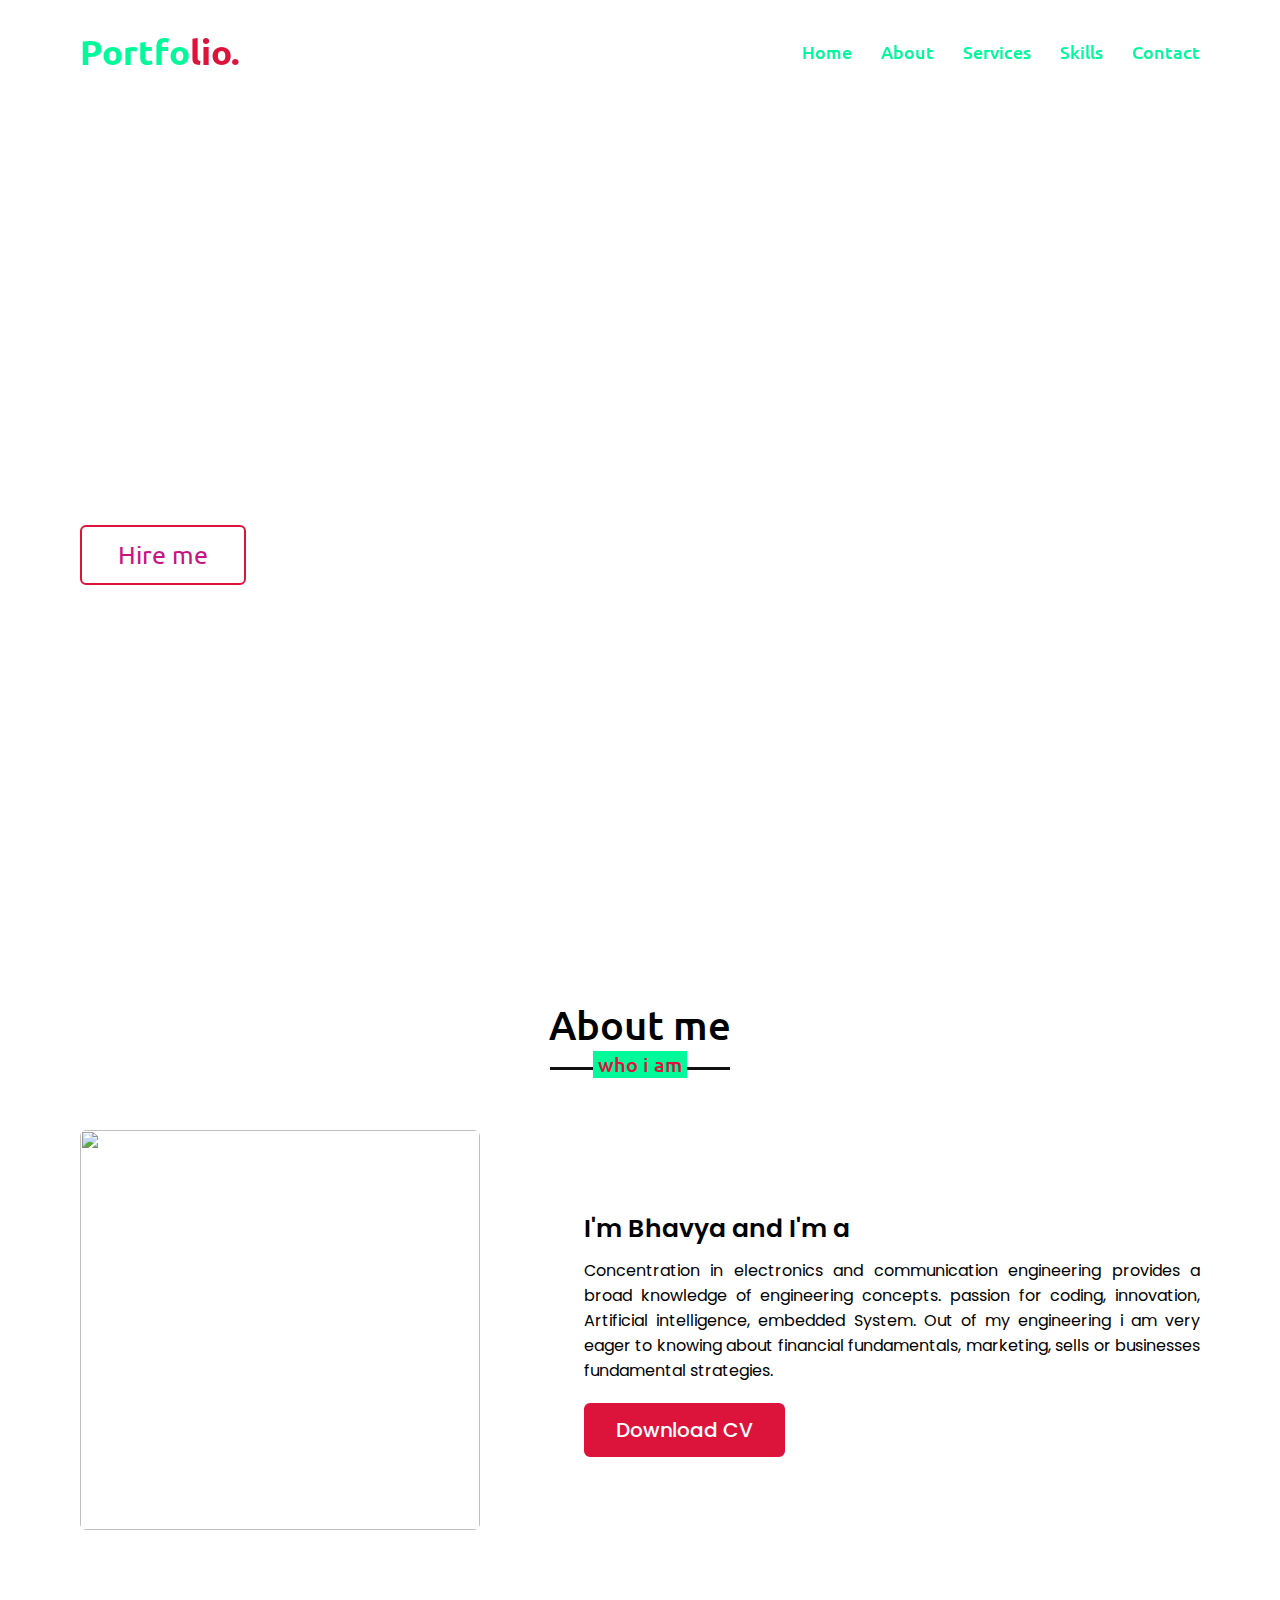
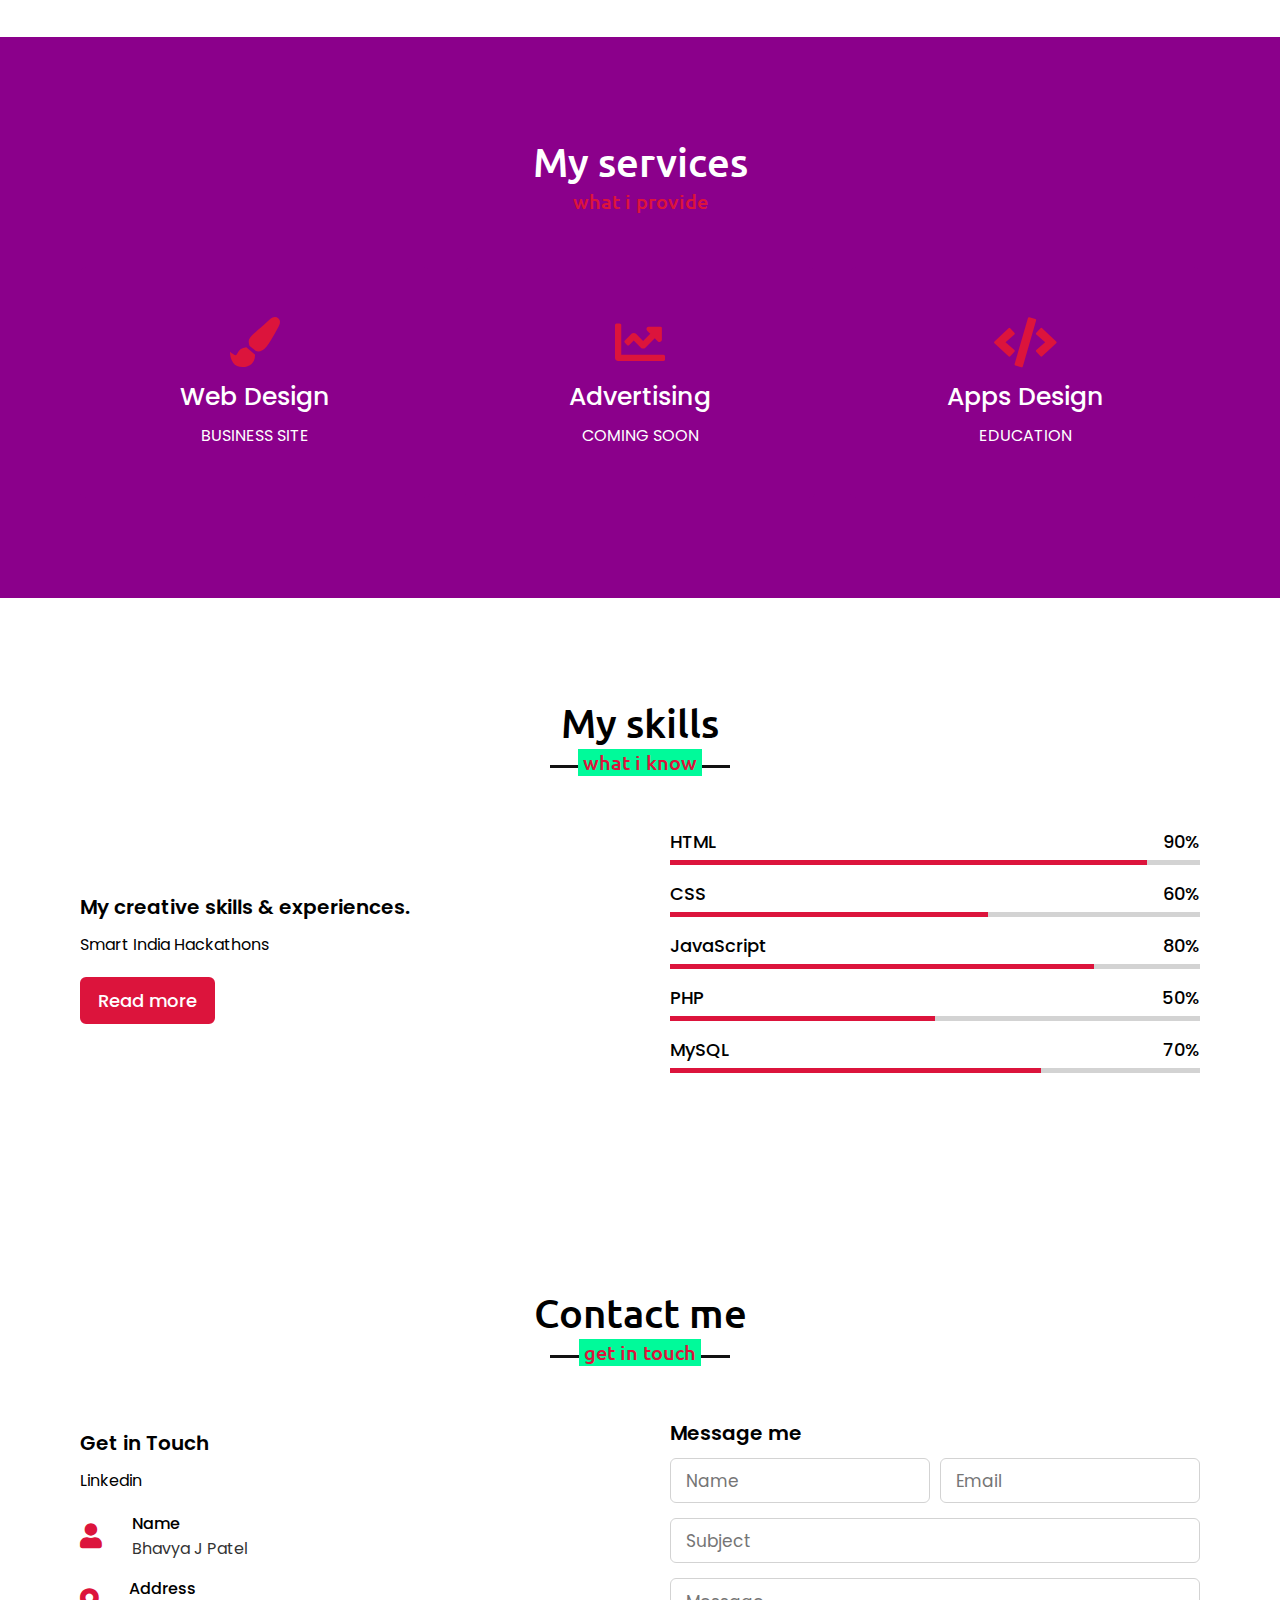
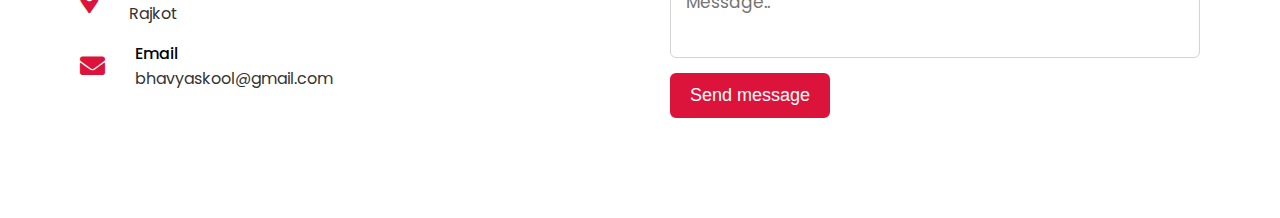
==== index.html @ 4de7a8e0 "Rename final.html to index.html" ====
<!DOCTYPE html>
<!-- Created By CodingNepal -->
<html lang="en">
<head>
    <meta charset="UTF-8">
    <meta name="viewport" content="width=device-width, initial-scale=1.0">
    <title>Personal Portfolio Website</title>
    <link rel="stylesheet" href="style.css">
    <link rel="stylesheet" href="https://cdnjs.cloudflare.com/ajax/libs/font-awesome/5.15.3/css/all.min.css"/>
    <script src="https://code.jquery.com/jquery-3.5.1.min.js"></script>
    <script src="https://cdnjs.cloudflare.com/ajax/libs/typed.js/2.0.11/typed.min.js"></script>
    <script src="https://cdnjs.cloudflare.com/ajax/libs/waypoints/4.0.1/jquery.waypoints.min.js"></script>
    <script src="https://cdnjs.cloudflare.com/ajax/libs/OwlCarousel2/2.3.4/owl.carousel.min.js"></script>
    <link rel="stylesheet" href="https://cdnjs.cloudflare.com/ajax/libs/OwlCarousel2/2.3.4/assets/owl.carousel.min.css"/>

</head>
<body>
    <div class="scroll-up-btn">
        <i class="fas fa-angle-up"></i>
    </div>
    <nav class="navbar">
        <div class="max-width">
            <div class="logo"><a href="#">Portfo<span>lio.</span></a></div>
            <ul class="menu">
                <li><a href="#home" class="menu-btn">Home</a></li>
                <li><a href="#about" class="menu-btn">About</a></li>
                <li><a href="#services" class="menu-btn">Services</a></li>
                <li><a href="#skills" class="menu-btn">Skills</a></li>
                <li><a href="#teams" class="menu-btn">Contact</a></li>
            </ul>
            <div class="menu-btn">
                <i class="fas fa-bars"></i>
            </div>
        </div>
    </nav>

    <!-- home section start -->
    <section class="home" id="home">
        <div class="max-width">
            <div class="home-content">
                <div class="text-1">Hello, my name is</div>
                <div class="text-2">Bhavya J Patel</div>
                <div class="text-3">And I'm a <span class="typing"></span></div>
                <a href="#">Hire me</a>
            </div>
        </div>
    </section>

    <!-- about section start -->
    <section class="about" id="about">
        <div class="max-width">
            <h2 class="title">About me</h2>
            <div class="about-content">
                <div class="column left">
                    <img src="images/profile-1.jpeg" alt="">
                </div>
                <div class="column right">
                    <div class="text">I'm Bhavya and I'm a <span class="typing-2"></span></div>
                    <p>Concentration in electronics and communication engineering provides a broad knowledge of engineering concepts.
passion for coding, innovation, Artificial intelligence, embedded System.

Out of my engineering i am very eager to knowing about financial fundamentals, marketing, sells or businesses fundamental strategies.</p>
                    <a href="#">Download CV</a>
                </div>
            </div>
        </div>
    </section>

    <!-- services section start -->
    <section class="services" id="services">
        <div class="max-width">
            <h2 class="title">My services</h2>
            <div class="serv-content">
                <div class="card">
                    <div class="box">
                        <i class="fas fa-paint-brush"></i>
                        <div class="text">Web Design</div>
                        <p>BUSINESS SITE</p>
                    </div>
                </div>
                <div class="card">
                    <div class="box">
                        <i class="fas fa-chart-line"></i>
                        <div class="text">Advertising</div>
                        <p>COMING SOON</p>
                    </div>
                </div>
                <div class="card">
                    <div class="box">
                        <i class="fas fa-code"></i>
                        <div class="text">Apps Design</div>
                        <p>EDUCATION</p>
                    </div>
                </div>
               </div>
            </div>
        </div>
    </section>

    <!-- skills section start -->
    <section class="skills" id="skills">
        <div class="max-width">
            <h2 class="title">My skills</h2>
            <div class="skills-content">
                <div class="column left">
                    <div class="text">My creative skills & experiences.</div>
                    <p>Smart India Hackathons</p>
                    <a href="#">Read more</a>
                </div>
                <div class="column right">
                    <div class="bars">
                        <div class="info">
                            <span>HTML</span>
                            <span>90%</span>
                        </div>
                        <div class="line html"></div>
                    </div>
                    <div class="bars">
                        <div class="info">
                            <span>CSS</span>
                            <span>60%</span>
                        </div>
                        <div class="line css"></div>
                    </div>
                    <div class="bars">
                        <div class="info">
                            <span>JavaScript</span>
                            <span>80%</span>
                        </div>
                        <div class="line js"></div>
                    </div>
                    <div class="bars">
                        <div class="info">
                            <span>PHP</span>
                            <span>50%</span>
                        </div>
                        <div class="line php"></div>
                    </div>
                    <div class="bars">
                        <div class="info">
                            <span>MySQL</span>
                            <span>70%</span>
                        </div>
                        <div class="line mysql"></div>
                    </div>
                </div>
            </div>
        </div>
    </section>
    <!-- contact section start -->
    <section class="contact" id="contact">
        <div class="max-width">
            <h2 class="title">Contact me</h2>
            <div class="contact-content">
                <div class="column left">
                    <div class="text">Get in Touch</div>
                    <p>Linkedin</p>
                    <div class="icons">
                        <div class="row">
                            <i class="fas fa-user"></i>
                            <div class="info">
                                <div class="head">Name</div>
                                <div class="sub-title">Bhavya J Patel</div>
                            </div>
                        </div>
                        <div class="row">
                            <i class="fas fa-map-marker-alt"></i>
                            <div class="info">
                                <div class="head">Address</div>
                                <div class="sub-title">Rajkot</div>
                            </div>
                        </div>
                        <div class="row">
                            <i class="fas fa-envelope"></i>
                            <div class="info">
                                <div class="head">Email</div>
                                <div class="sub-title">bhavyaskool@gmail.com</div>
                            </div>
                        </div>
                    </div>
                </div>
                <div class="column right">
                    <div class="text">Message me</div>
                    <form action="#">
                        <div class="fields">
                            <div class="field name">
                                <input type="text" placeholder="Name" required>
                            </div>
                            <div class="field email">
                                <input type="email" placeholder="Email" required>
                            </div>
                        </div>
                        <div class="field">
                            <input type="text" placeholder="Subject" required>
                        </div>
                        <div class="field textarea">
                            <textarea cols="30" rows="10" placeholder="Message.." required></textarea>
                        </div>
                        <div class="button-area">
                            <button type="submit">Send message</button>
                        </div>
                    </form>
                </div>
            </div>
        </div>
    </section>

    <!-- footer section start -->
   <!--- <footer>
        <span>Created By <a href="https://www.codingnepalweb.com">CodingNepal</a> | <span class="far fa-copyright"></span> 2020 All rights reserved.</span>
    </footer>

    <script src="script.js"></script>
</body>
</html> -->
---- style.css ----
/*  import google fonts */
@import url('https://fonts.googleapis.com/css2?family=Poppins:wght@400;500;600;700&family=Ubuntu:wght@400;500;700&display=swap');

*{
    margin: 0;
    padding: 0;
    box-sizing: border-box;
    text-decoration: none;
}
html{
    scroll-behavior: smooth;
}

/* custom scroll bar */
::-webkit-scrollbar {
    width: 16px;
}
::-webkit-scrollbar-track {
    background: #00FFFF;
}
::-webkit-scrollbar-thumb {
    background: #FFA07A;
}

::-webkit-scrollbar-thumb:hover {
    background: #888;
}

/* all similar content styling codes */
section{
    padding: 100px 0;
}
.max-width{
    max-width: 1300px;
    padding: 0 80px;
    margin: auto;
}
.about, .services, .skills,.contact{
    font-family: 'Poppins', sans-serif;
}
.about .about-content,
.services .serv-content,
.skills .skills-content,
.contact .contact-content{
    display: flex;
    flex-wrap: wrap;
    align-items: center;
    justify-content: space-between;
}
section .title{
    position: relative;
    text-align: center;
    font-size: 40px;
    font-weight: 500;
    margin-bottom: 60px;
    padding-bottom: 20px;
    font-family: 'Ubuntu', sans-serif;
}
section .title::before{
    content: "";
    position: absolute;
    bottom: 0px;
    left: 50%;
    width: 180px;
    height: 3px;
    background: #111;
    transform: translateX(-50%);
}
section .title::after{
    position: absolute;
    bottom: -8px;
    left: 50%;
    font-size: 20px;
    color: crimson;
    padding: 0 5px;
    background: #00FA9A;
    transform: translateX(-50%);
}

/* navbar styling */
.navbar{
    position: fixed;
    width: 100%;
    z-index: 999;
    padding: 30px 0;
    font-family: 'Ubuntu', sans-serif;
    transition: all 0.3s ease;
}
.navbar.sticky{
    padding: 15px 0;
    background: crimson;
}
.navbar .max-width{
    display: flex;
    align-items: center;
    justify-content: space-between;
}
.navbar .logo a{
    color: #00FA9A;
    font-size: 35px;
    font-weight: 600;
}
.navbar .logo a span{
    color: crimson;
    transition: all 0.3s ease;
}
.navbar.sticky .logo a span{
    color: #00FA9A;
}
.navbar .menu li{
    list-style: none;
    display: inline-block;
}
.navbar .menu li a{
    display: block;
    color: #00FA9A;
    font-size: 18px;
    font-weight: 500;
    margin-left: 25px;
    transition: color 0.3s ease;
}
.navbar .menu li a:hover{
    color: crimson;
}
.navbar.sticky .menu li a:hover{
    color: #00FA9A;
}

/* menu btn styling */
.menu-btn{
    color: #C71585;
    font-size: 23px;
    cursor: pointer;
    display: none;
}
.scroll-up-btn{
    position: fixed;
    height: 45px;
    width: 42px;
    background: crimson;
    right: 30px;
    bottom: 10px;
    text-align: center;
    line-height: 45px;
    color: #C71585;
    z-index: 9999;
    font-size: 30px;
    border-radius: 6px;
    border-bottom-width: 2px;
    cursor: pointer;
    opacity: 0;
    pointer-events: none;
    transition: all 0.3s ease;
}
.scroll-up-btn.show{
    bottom: 30px;
    opacity: 1;
    pointer-events: auto;
}
.scroll-up-btn:hover{
    filter: brightness(75%);
}


/* home section styling */
.home{
    display: flex;
    background: url("images/banner.jpg") no-repeat center;
    height: 100vh;
    color: #fff;
    min-height: 500px;
    background-size: cover;
    background-attachment: fixed;
    font-family: 'Ubuntu', sans-serif;
}
.home .max-width{
  width: 100%;
  display: flex;
}
.home .max-width .row{
  margin-right: 0;
}
.home .home-content .text-1{
    font-size: 27px;
}
.home .home-content .text-2{
    font-size: 75px;
    font-weight: 600;
    margin-left: -3px;
}
.home .home-content .text-3{
    font-size: 40px;
    margin: 5px 0;
}
.home .home-content .text-3 span{
    color: crimson;
    font-weight: 500;
}
.home .home-content a{
    display: inline-block;
    backgroufnd: crimson;
    color: #C71585;
    font-size: 25px;
    padding: 12px 36px;
    margin-top: 20px;
    font-weight: 400;
    border-radius: 6px;
    border: 2px solid crimson;
    transition: all 0.3s ease;
}
.home .home-content a:hover{
    color: crimson;
    background: none;
}

/* about section styling */
.about .title::after{
    content: "who i am";
}
.about .about-content .left{
    width: 45%;
}
.about .about-content .left img{
    height: 400px;
    width: 400px;
    object-fit: cover;
    border-radius: 6px;
}
.about .about-content .right{
    width: 55%;
}
.about .about-content .right .text{
    font-size: 25px;
    font-weight: 600;
    margin-bottom: 10px;
}
.about .about-content .right .text span{
    color: crimson;
}
.about .about-content .right p{
    text-align: justify;
}
.about .about-content .right a{
    display: inline-block;
    background: crimson;
    color: #fff;
    font-size: 20px;
    font-weight: 500;
    padding: 10px 30px;
    margin-top: 20px;
    border-radius: 6px;
    border: 2px solid crimson;
    transition: all 0.3s ease;
}
.about .about-content .right a:hover{
    color: crimson;
    background: none;
}

/* services section styling */
.services, .teams{
    color:#fff;
    background: #8B008B;
}
.services .title::before,
.teams .title::before{
    background: #8B008B;
}
.services .title::after,
.teams .title::after{
    background: #8B008B;
    content: "what i provide";
}
.services .serv-content .card{
    width: calc(33% - 20px);
    background: #8B008B;
    text-align: center;
    border-radius: 6px;
    padding: 50px 25px;
    cursor: pointer;
    transition: all 0.3s ease;
}
.services .serv-content .card:hover{
    background: crimson;
}
.services .serv-content .card .box{
    transition: all 0.3s ease;
}
.services .serv-content .card:hover .box{
    transform: scale(1.05);
}
.services .serv-content .card i{
    font-size: 50px;
    color: crimson;
    transition: color 0.3s ease;
}
.services .serv-content .card:hover i{
    color: #fff;
}
.services .serv-content .card .text{
    font-size: 25px;
    font-weight: 500;
    margin: 10px 0 7px 0;
}

/* skills section styling */

.skills .title::after{
    content: "what i know";
}
.skills .skills-content .column{
    width: calc(50% - 30px);
}
.skills .skills-content .left .text{
    font-size: 20px;
    font-weight: 600;
    margin-bottom: 10px;
}
.skills .skills-content .left p{
    text-align: justify;
}
.skills .skills-content .left a{
    display: inline-block;
    background: crimson;
    color: #fff;
    font-size: 18px;
    font-weight: 500;
    padding: 8px 16px;
    margin-top: 20px;
    border-radius: 6px;
    border: 2px solid crimson;
    transition: all 0.3s ease;
}
.skills .skills-content .left a:hover{
    color: crimson;
    background: none;
}
.skills .skills-content .right .bars{
    margin-bottom: 15px;
}
.skills .skills-content .right .info{
    display: flex;
    margin-bottom: 5px;
    align-items: center;
    justify-content: space-between;
}
.skills .skills-content .right span{
    font-weight: 500;
    font-size: 18px;
}
.skills .skills-content .right .line{
    height: 5px;
    width: 100%;
    background: lightgrey;
    position: relative;
}
.skills .skills-content .right .line::before{
    content: "";
    position: absolute;
    height: 100%;
    left: 0;
    top: 0;
    background: crimson;
}
.skills-content .right .html::before{
    width: 90%;
}
.skills-content .right .css::before{
    width: 60%;
}
.skills-content .right .js::before{
    width: 80%;
}
.skills-content .right .php::before{
    width: 50%;
}
.skills-content .right .mysql::before{
    width: 70%;
}
.owl-dots{
    text-align: center;
    margin-top: 20px;
}
.owl-dot{
    height: 13px;
    width: 13px;
    margin: 0 5px;
    outline: none!important;
    border-radius: 50%;
    border: 2px solid crimson!important;
    transition: all 0.3s ease;
}
.owl-dot.active{
    width: 35px;
    border-radius: 14px;
}
.owl-dot.active,
.owl-dot:hover{
    background: crimson!important;
}

/* contact section styling */
.contact .title::after{
    content: "get in touch";
}
.contact .contact-content .column{
    width: calc(50% - 30px);
}
.contact .contact-content .text{
    font-size: 20px;
    font-weight: 600;
    margin-bottom: 10px;
}
.contact .contact-content .left p{
    text-align: justify;
}
.contact .contact-content .left .icons{
    margin: 10px 0;
}
.contact .contact-content .row{
    display: flex;
    height: 65px;
    align-items: center;
}
.contact .contact-content .row .info{
    margin-left: 30px;
}
.contact .contact-content .row i{
    font-size: 25px;
    color: crimson;
}
.contact .contact-content .info .head{
    font-weight: 500;
}
.contact .contact-content .info .sub-title{
    color: #333;
}
.contact .right form .fields{
    display: flex;
}
.contact .right form .field,
.contact .right form .fields .field{
    height: 45px;
    width: 100%;
    margin-bottom: 15px;
}
.contact .right form .textarea{
    height: 80px;
    width: 100%;
}
.contact .right form .name{
    margin-right: 10px;
}
.contact .right form .field input,
.contact .right form .textarea textarea{
    height: 100%;
    width: 100%;
    border: 1px solid lightgrey;
    border-radius: 6px;
    outline: none;
    padding: 0 15px;
    font-size: 17px;
    font-family: 'Poppins', sans-serif;
    transition: all 0.3s ease;
}
.contact .right form .field input:focus,
.contact .right form .textarea textarea:focus{
    border-color: #b3b3b3;
}
.contact .right form .textarea textarea{
  padding-top: 10px;
  resize: none;
}
.contact .right form .button-area{
  display: flex;
  align-items: center;
}
.right form .button-area button{
  color: #fff;
  display: block;
  width: 160px!important;
  height: 45px;
  outline: none;
  font-size: 18px;
  font-weight: 500;
  border-radius: 6px;
  cursor: pointer;
  flex-wrap: nowrap;
  background: crimson;
  border: 2px solid crimson;
  transition: all 0.3s ease;
}
.right form .button-area button:hover{
  color: crimson;
  background: none;
}
/* responsive media query start */
@media (max-width: 1104px) {
    .about .about-content .left img{
        height: 350px;
        width: 350px;
    }
}

@media (max-width: 991px) {
    .max-width{
        padding: 0 50px;
    }
}
@media (max-width: 947px){
    .menu-btn{
        display: block;
        z-index: 999;
    }
    .menu-btn i.active:before{
        content: "\f00d";
    }
    .navbar .menu{
        position: fixed;
        height: 100vh;
        width: 100%;
        left: -100%;
        top: 0;
        background: #111;
        text-align: center;
        padding-top: 80px;
        transition: all 0.3s ease;
    }
    .navbar .menu.active{
        left: 0;
    }
    .navbar .menu li{
        display: block;
    }
    .navbar .menu li a{
        display: inline-block;
        margin: 20px 0;
        font-size: 25px;
    }
    .home .home-content .text-2{
        font-size: 70px;
    }
    .home .home-content .text-3{
        font-size: 35px;
    }
    .home .home-content a{
        font-size: 23px;
        padding: 10px 30px;
    }
    .max-width{
        max-width: 930px;
    }
    .about .about-content .column{
        width: 100%;
    }
    .about .about-content .left{
        display: flex;
        justify-content: center;
        margin: 0 auto 60px;
    }
    .about .about-content .right{
        flex: 100%;
    }
    .services .serv-content .card{
        width: calc(50% - 10px);
        margin-bottom: 20px;
    }
    .skills .skills-content .column,
    .contact .contact-content .column{
        width: 100%;
        margin-bottom: 35px;
    }
}

@media (max-width: 690px) {
    .max-width{
        padding: 0 23px;
    }
    .home .home-content .text-2{
        font-size: 60px;
    }
    .home .home-content .text-3{
        font-size: 32px;
    }
    .home .home-content a{
        font-size: 20px;
    }
    .services .serv-content .card{
        width: 100%;
    }
}

@media (max-width: 500px) {
    .home .home-content .text-2{
        font-size: 50px;
    }
    .home .home-content .text-3{
        font-size: 27px;
    }
    .about .about-content .right .text,
    .skills .skills-content .left .text{
        font-size: 19px;
    }
    .contact .right form .fields{
        flex-direction: column;
    }
    .contact .right form .name,
    .contact .right form .email{
        margin: 0;
    }
    .right form .error-box{
       width: 150px;
    }
    .scroll-up-btn{
        right: 15px;
        bottom: 15px;
        height: 38px;
        width: 35px;
        font-size: 23px;
        line-height: 38px;
    }
}
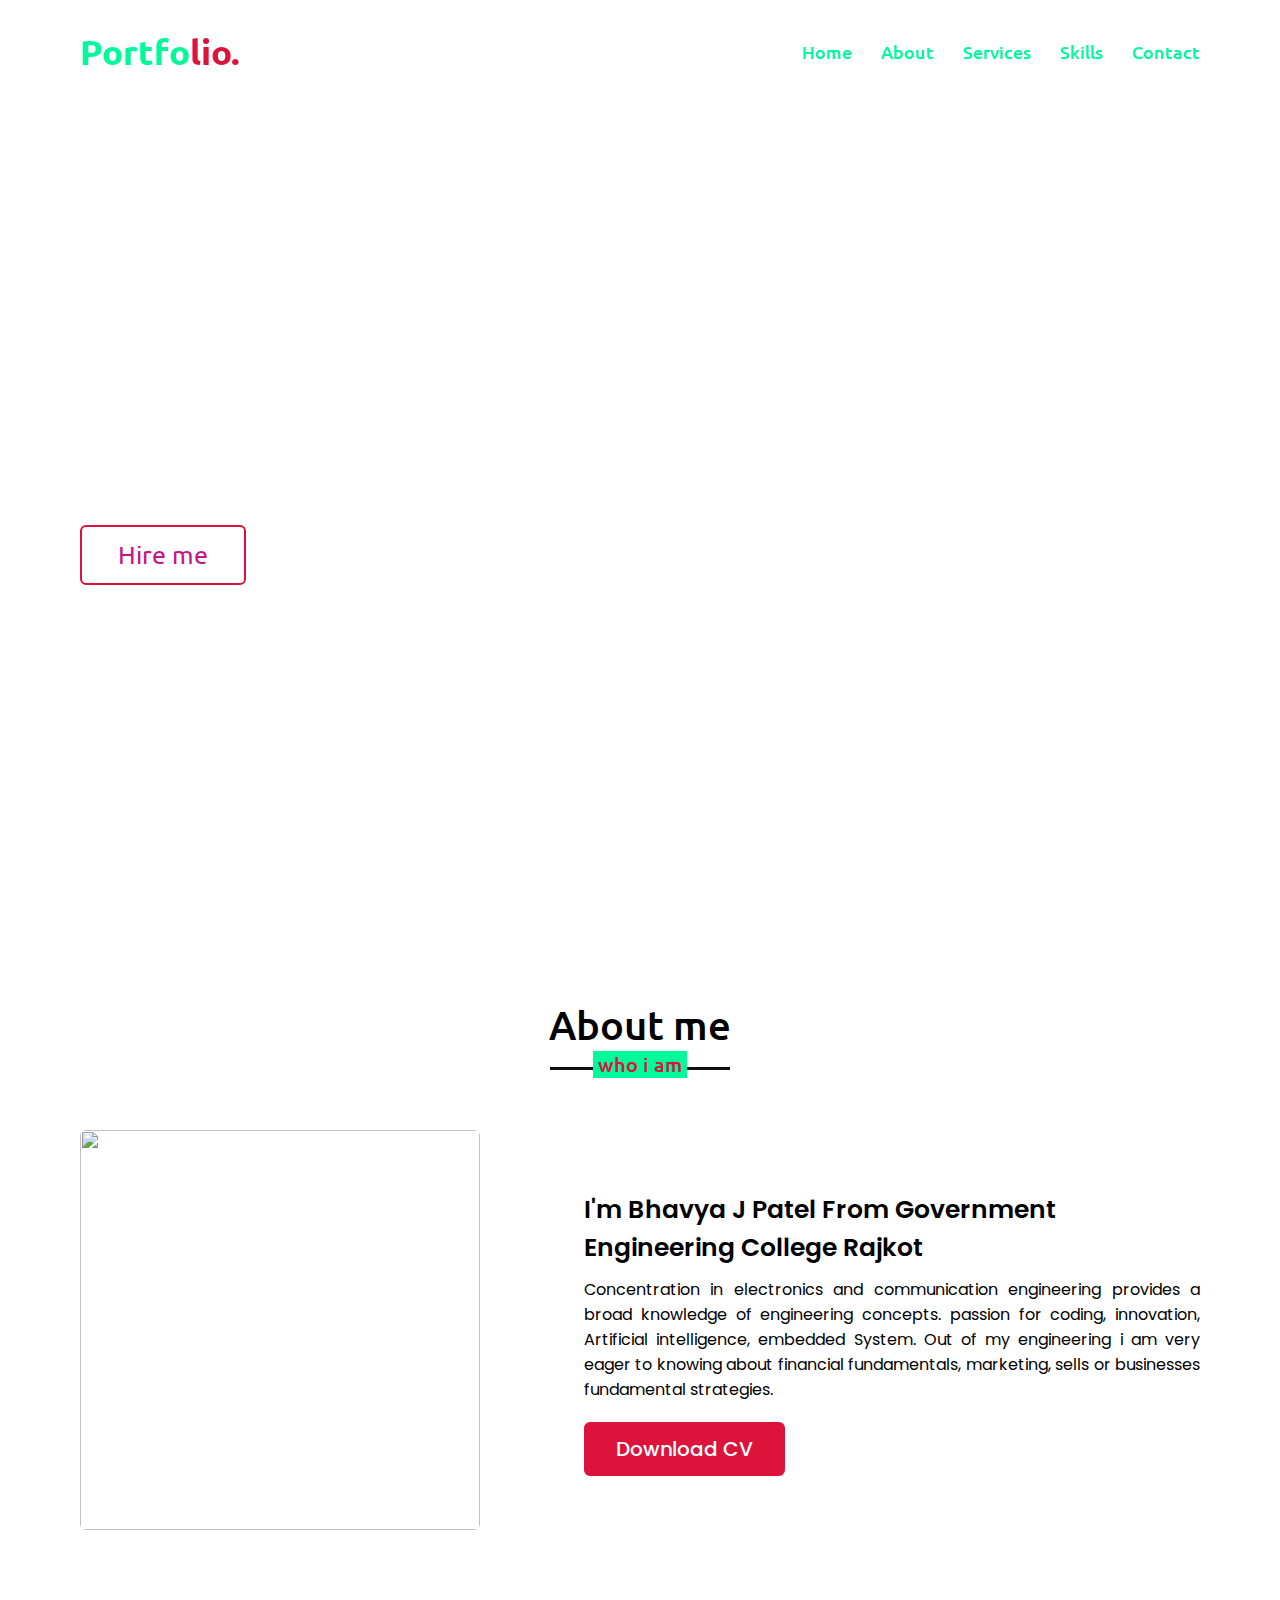
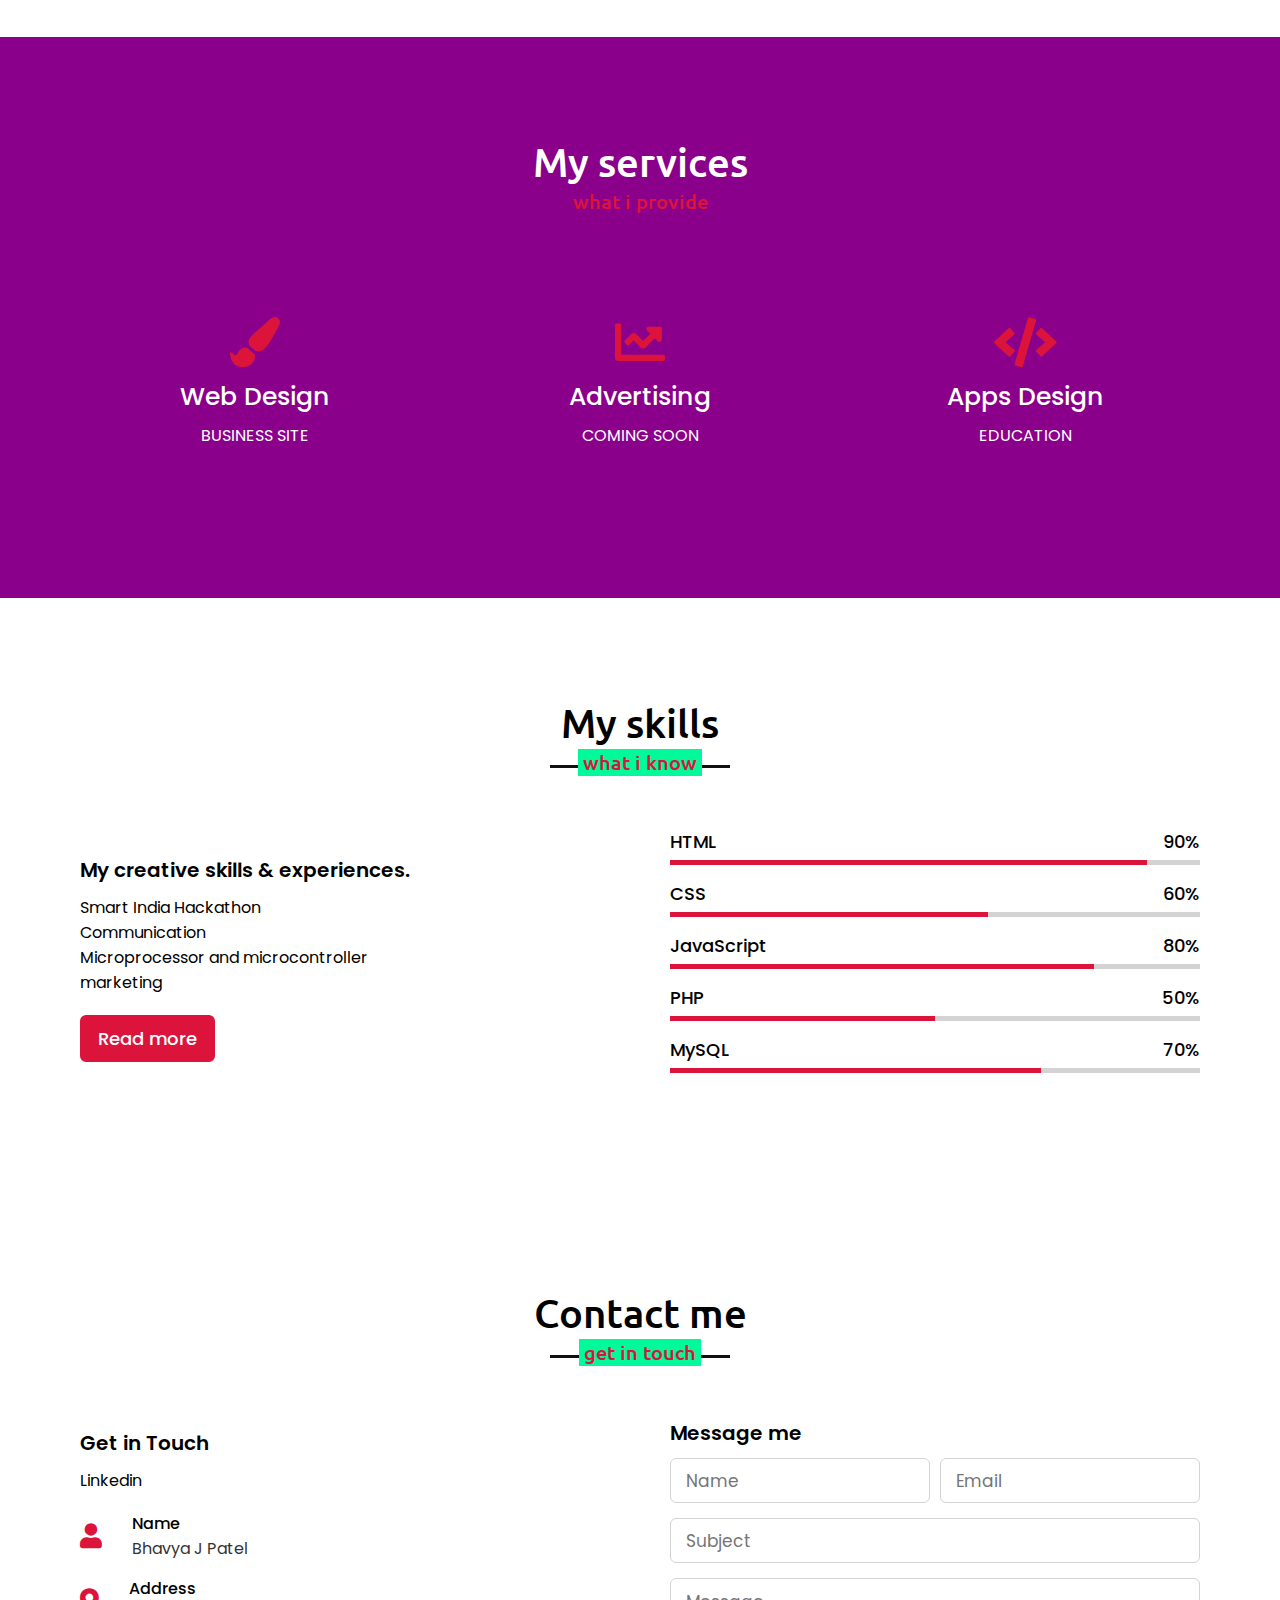
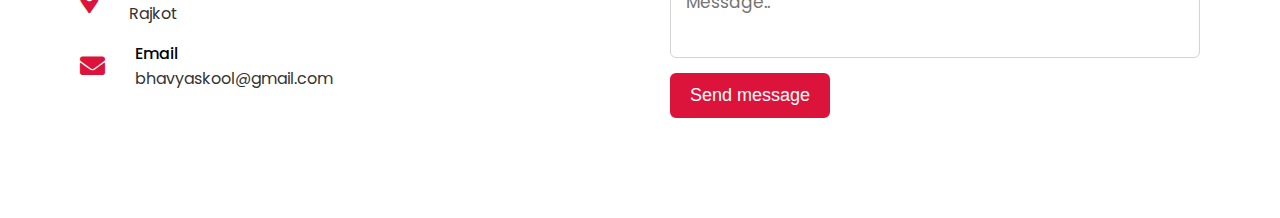
==== commit 40c269f1: "Update index.html" ====
--- a/index.html
+++ b/index.html
@@ -52,10 +52,11 @@
             <h2 class="title">About me</h2>
             <div class="about-content">
                 <div class="column left">
-                    <img src="images/profile-1.jpeg" alt="">
+                    <img src="https://avatars.githubusercontent.com/u/85954191?v=4" alt="">
                 </div>
                 <div class="column right">
-                    <div class="text">I'm Bhavya and I'm a <span class="typing-2"></span></div>
+                    <div class="text">I'm Bhavya J Patel
+                        From Government Engineering College Rajkot <span class="typing-2"></span></div>
                     <p>Concentration in electronics and communication engineering provides a broad knowledge of engineering concepts.
 passion for coding, innovation, Artificial intelligence, embedded System.
 
@@ -104,7 +105,10 @@
             <div class="skills-content">
                 <div class="column left">
                     <div class="text">My creative skills & experiences.</div>
-                    <p>Smart India Hackathons</p>
+                    <p>Smart India Hackathon</p>
+                    <p>Communication</p>
+                    <p>Microprocessor and microcontroller</p>
+                    <p>marketing</p>
                     <a href="#">Read more</a>
                 </div>
                 <div class="column right">
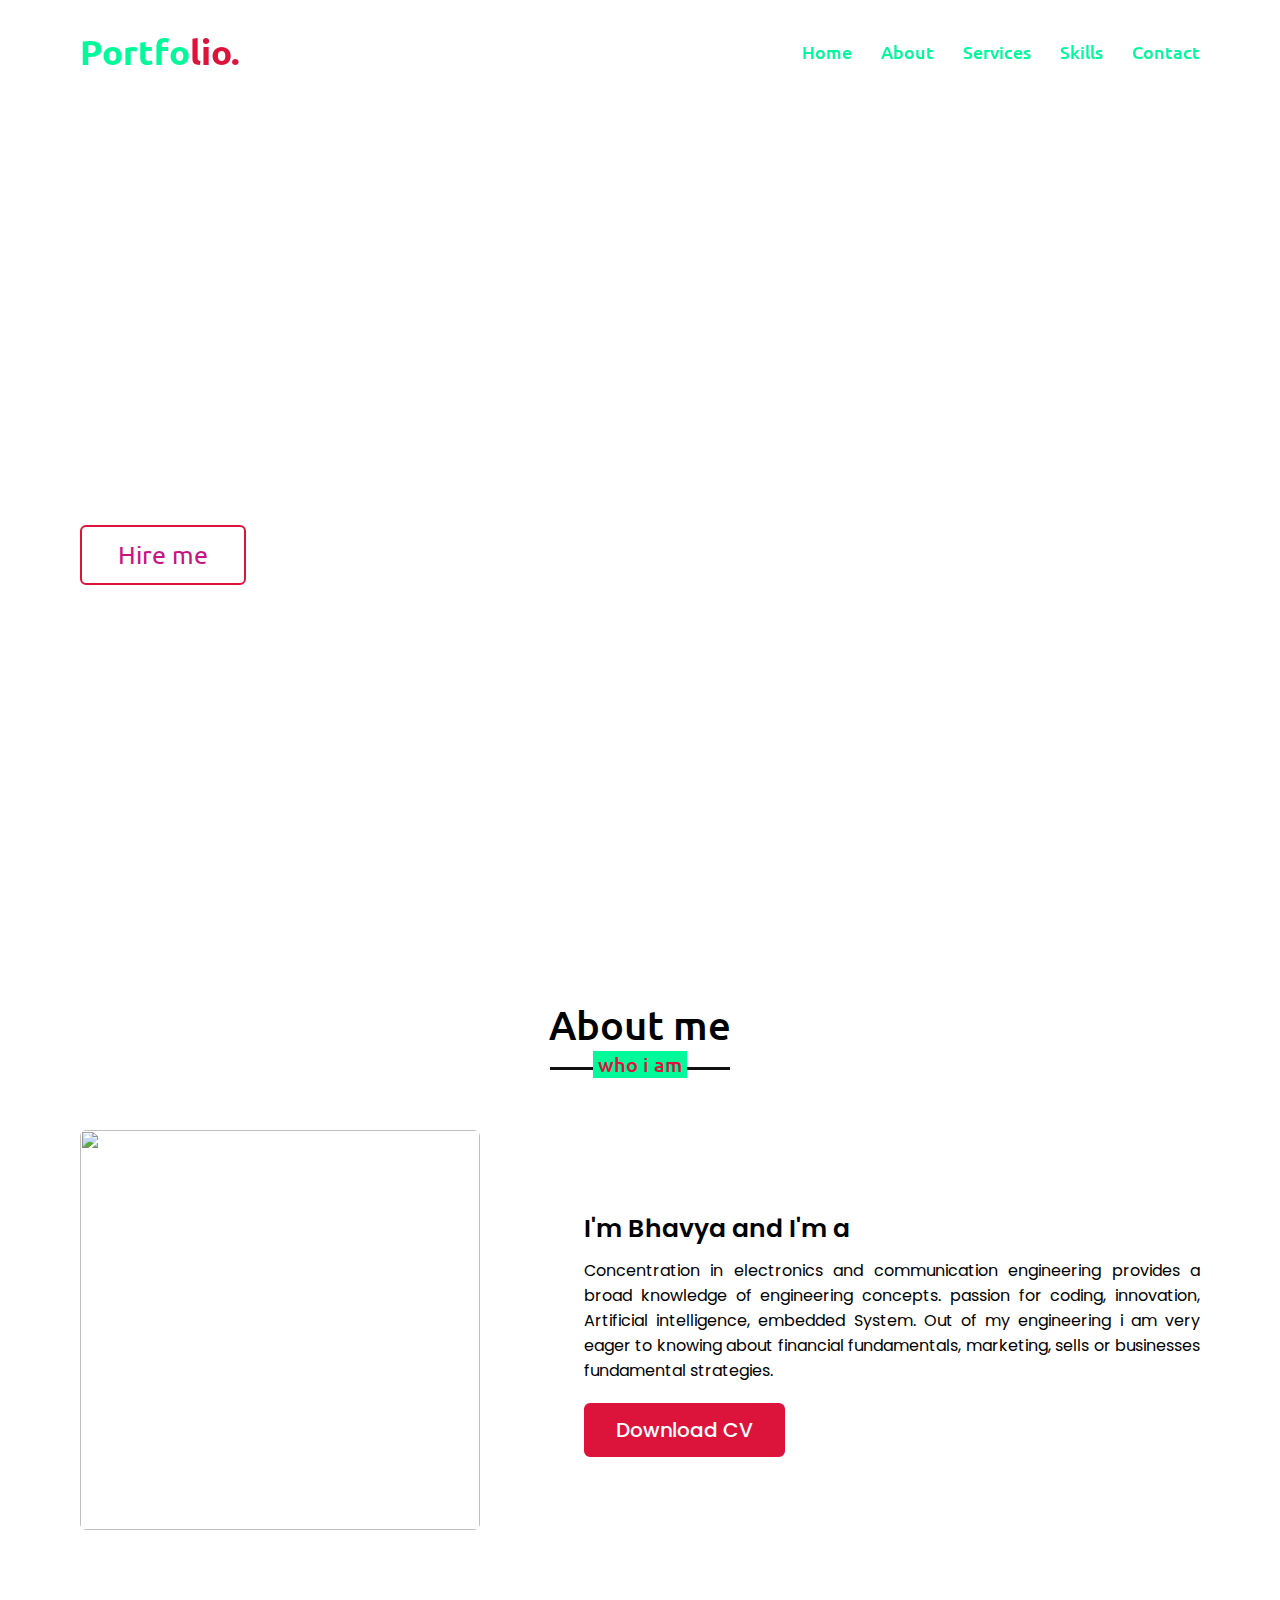
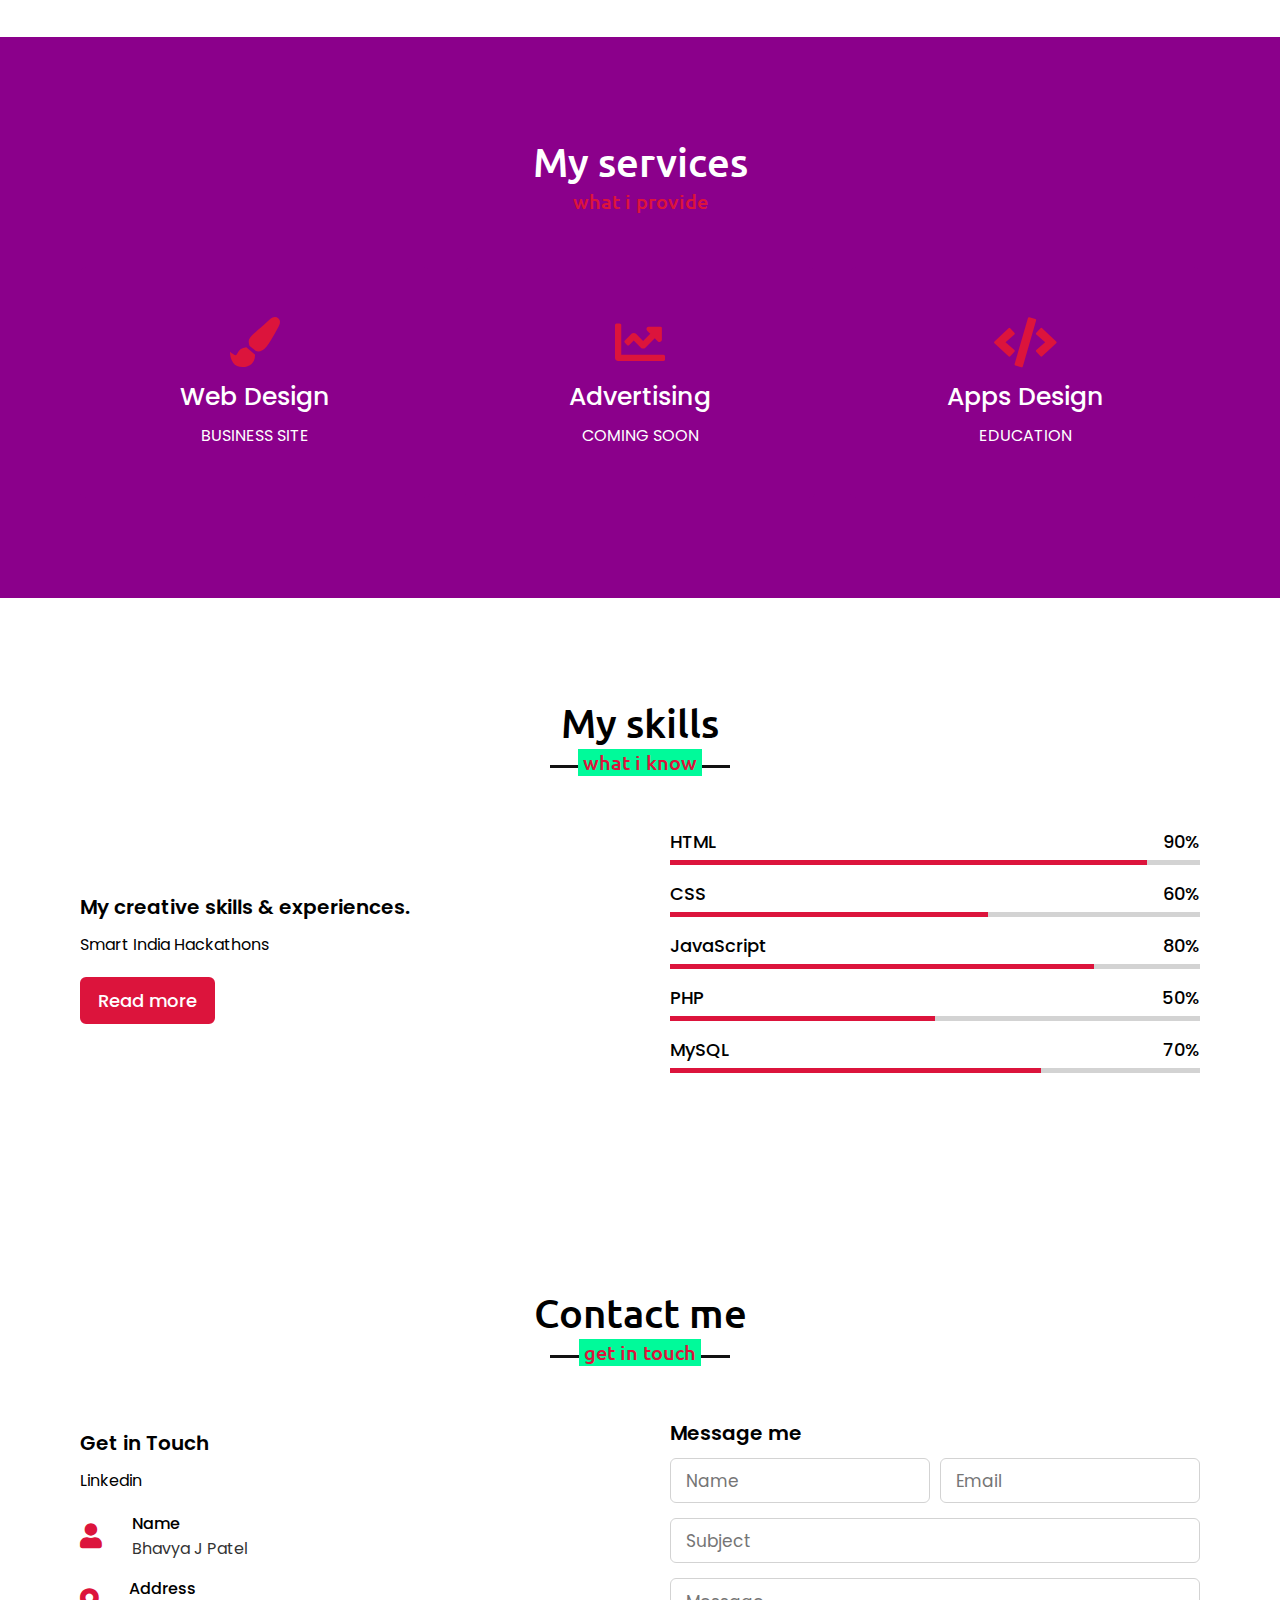
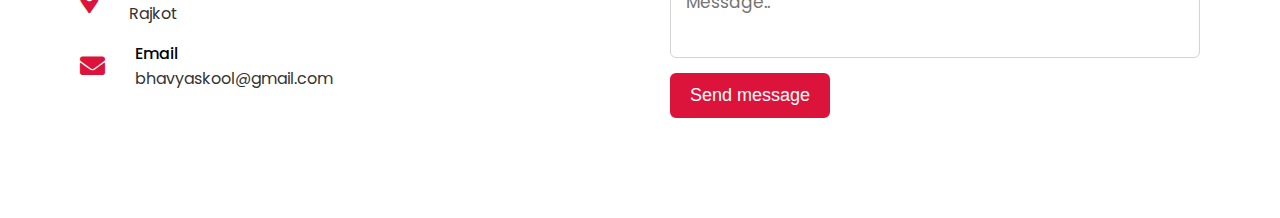
==== commit 807dddf1: "Update index.html" ====
--- a/index.html
+++ b/index.html
@@ -1,5 +1,4 @@
 <!DOCTYPE html>
-<!-- Created By CodingNepal -->
 <html lang="en">
 <head>
     <meta charset="UTF-8">
@@ -40,7 +39,7 @@
             <div class="home-content">
                 <div class="text-1">Hello, my name is</div>
                 <div class="text-2">Bhavya J Patel</div>
-                <div class="text-3">And I'm a <span class="typing"></span></div>
+                <div class="text-3">And I'm a Website Designer<span class="typing"></span></div>
                 <a href="#">Hire me</a>
             </div>
         </div>
@@ -55,8 +54,7 @@
                     <img src="https://avatars.githubusercontent.com/u/85954191?v=4" alt="">
                 </div>
                 <div class="column right">
-                    <div class="text">I'm Bhavya J Patel
-                        From Government Engineering College Rajkot <span class="typing-2"></span></div>
+                    <div class="text">I'm Bhavya and I'm a <span class="typing-2"></span></div>
                     <p>Concentration in electronics and communication engineering provides a broad knowledge of engineering concepts.
 passion for coding, innovation, Artificial intelligence, embedded System.
 
@@ -105,10 +103,7 @@
             <div class="skills-content">
                 <div class="column left">
                     <div class="text">My creative skills & experiences.</div>
-                    <p>Smart India Hackathon</p>
-                    <p>Communication</p>
-                    <p>Microprocessor and microcontroller</p>
-                    <p>marketing</p>
+                    <p>Smart India Hackathons</p>
                     <a href="#">Read more</a>
                 </div>
                 <div class="column right">
@@ -208,12 +203,3 @@
             </div>
         </div>
     </section>
-
-    <!-- footer section start -->
-   <!--- <footer>
-        <span>Created By <a href="https://www.codingnepalweb.com">CodingNepal</a> | <span class="far fa-copyright"></span> 2020 All rights reserved.</span>
-    </footer>
-
-    <script src="script.js"></script>
-</body>
-</html> -->
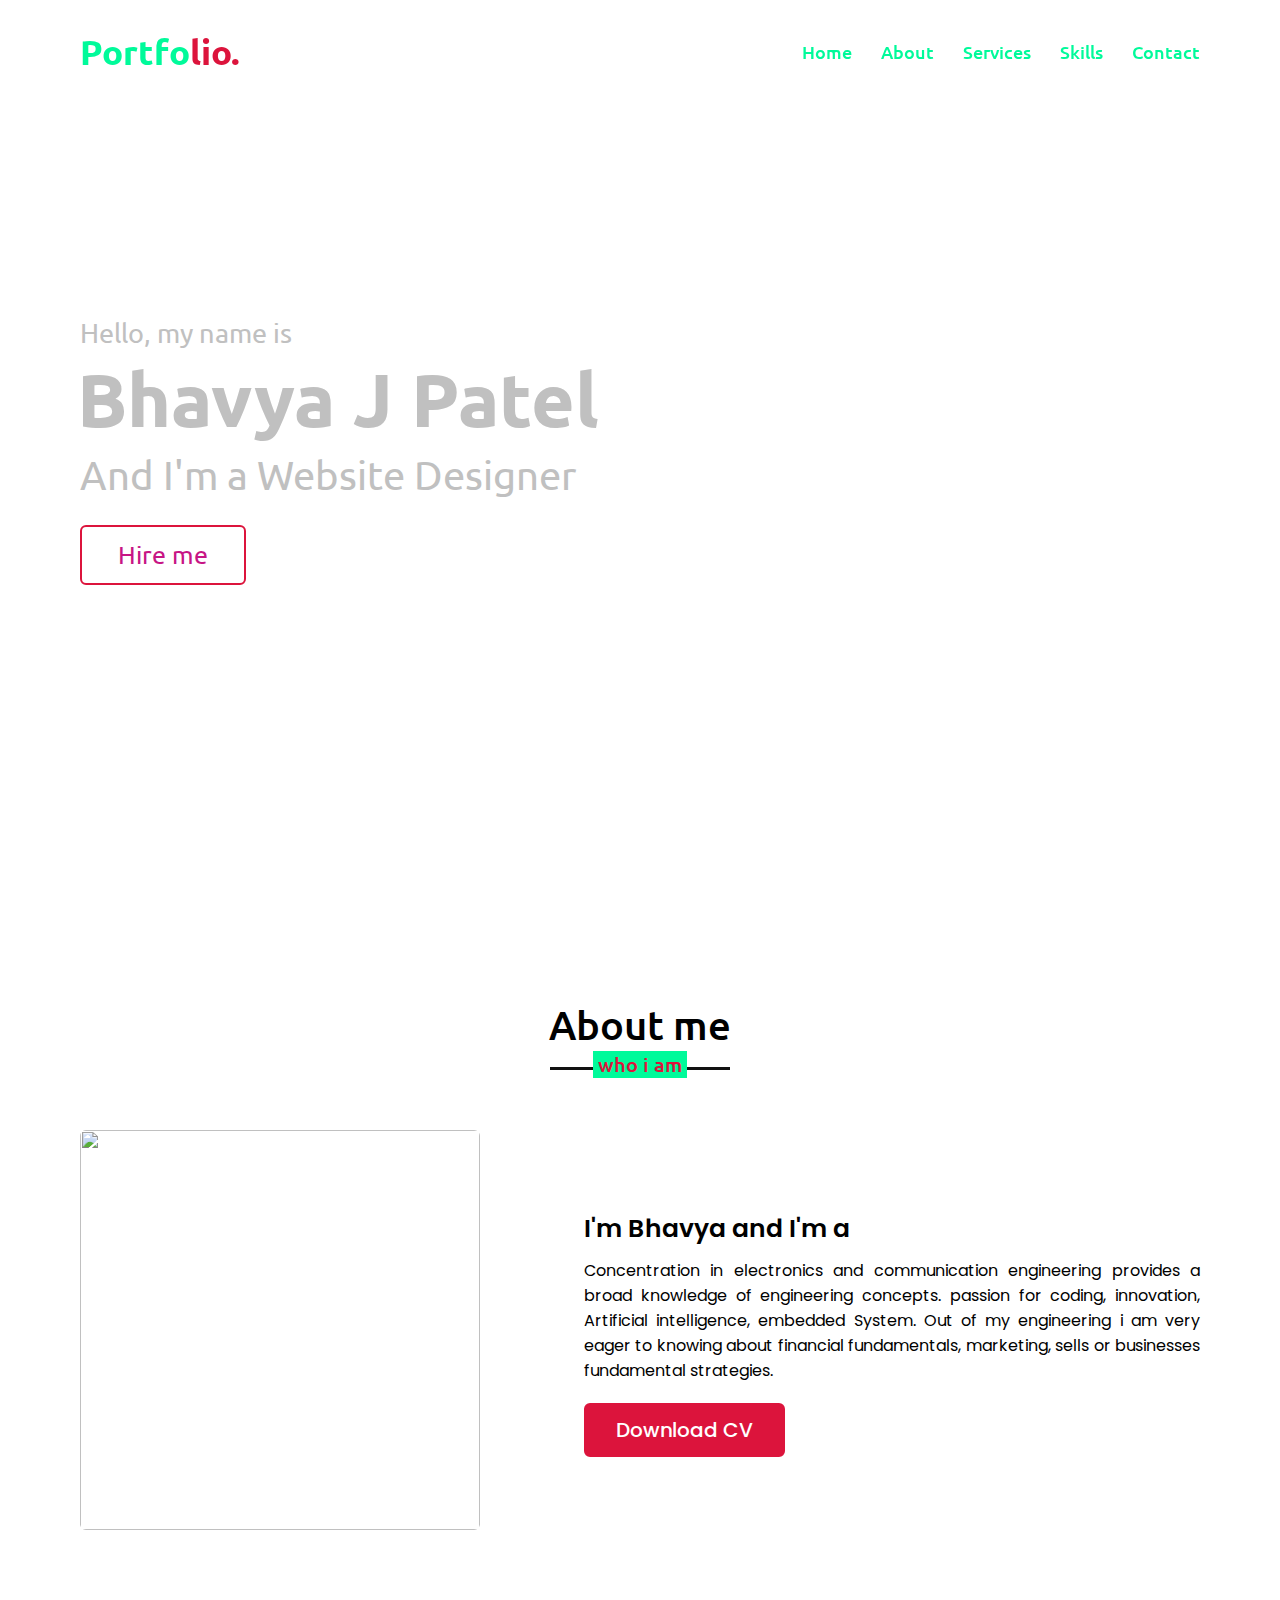
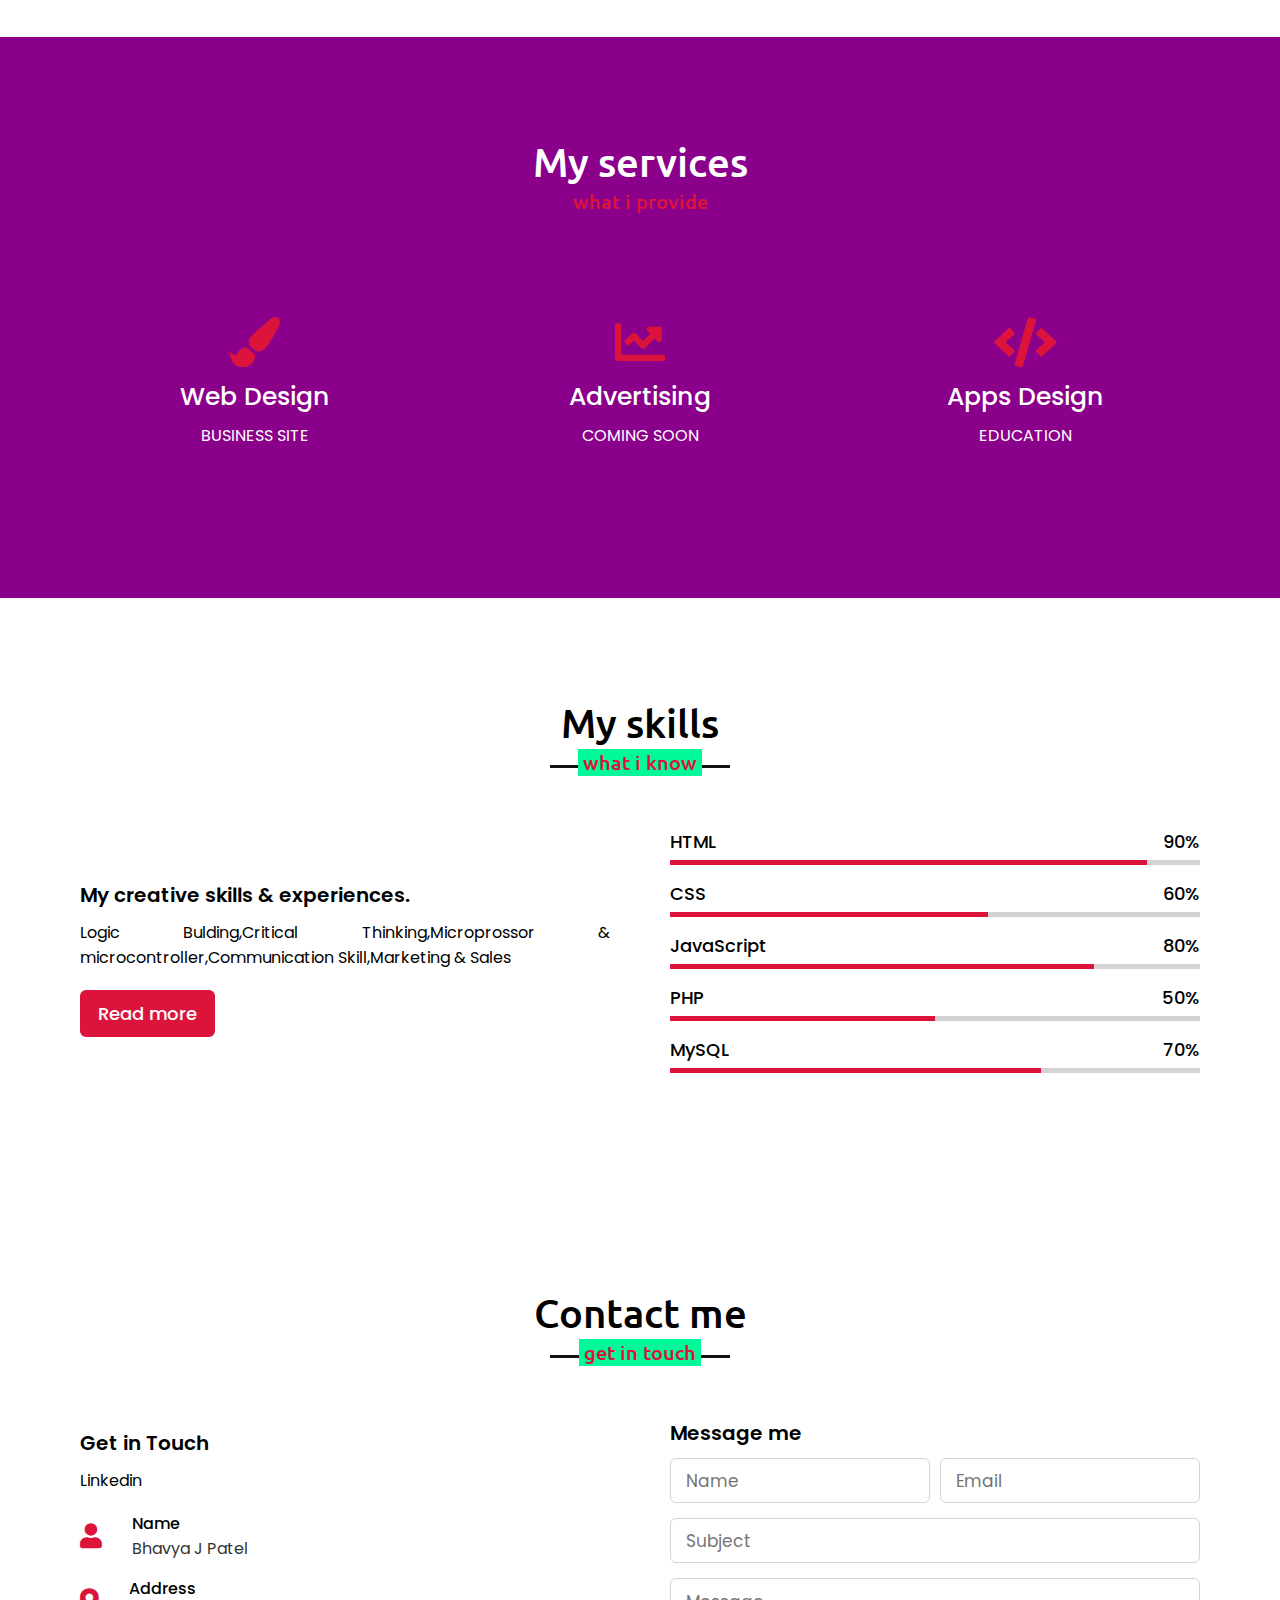
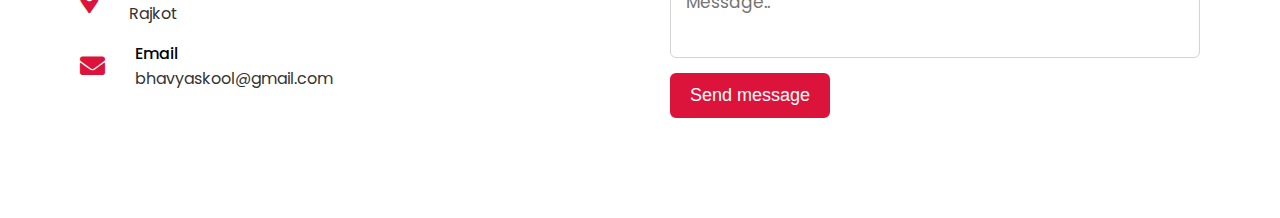
==== commit efc94aaf: "Update index.html" ====
--- a/index.html
+++ b/index.html
@@ -103,7 +103,7 @@
             <div class="skills-content">
                 <div class="column left">
                     <div class="text">My creative skills & experiences.</div>
-                    <p>Smart India Hackathons</p>
+                    <p>Logic Bulding,Critical Thinking,Microprossor & microcontroller,Communication Skill,Marketing & Sales</p>
                     <a href="#">Read more</a>
                 </div>
                 <div class="column right">
--- a/style.css
+++ b/style.css
@@ -1,4 +1,3 @@
-/*  import google fonts */
 @import url('https://fonts.googleapis.com/css2?family=Poppins:wght@400;500;600;700&family=Ubuntu:wght@400;500;700&display=swap');
 
 *{
@@ -10,8 +9,6 @@
 html{
     scroll-behavior: smooth;
 }
-
-/* custom scroll bar */
 ::-webkit-scrollbar {
     width: 16px;
 }
@@ -26,7 +23,6 @@
     background: #888;
 }
 
-/* all similar content styling codes */
 section{
     padding: 100px 0;
 }
@@ -165,9 +161,9 @@
 /* home section styling */
 .home{
     display: flex;
-    background: url("images/banner.jpg") no-repeat center;
+    background: url("https://wallpaperset.com/w/full/f/7/0/26106.jpg") no-repeat center;
     height: 100vh;
-    color: #fff;
+    color:#C0C0C0;
     min-height: 500px;
     background-size: cover;
     background-attachment: fixed;
@@ -619,4 +615,4 @@
         font-size: 23px;
         line-height: 38px;
     }
-}+}
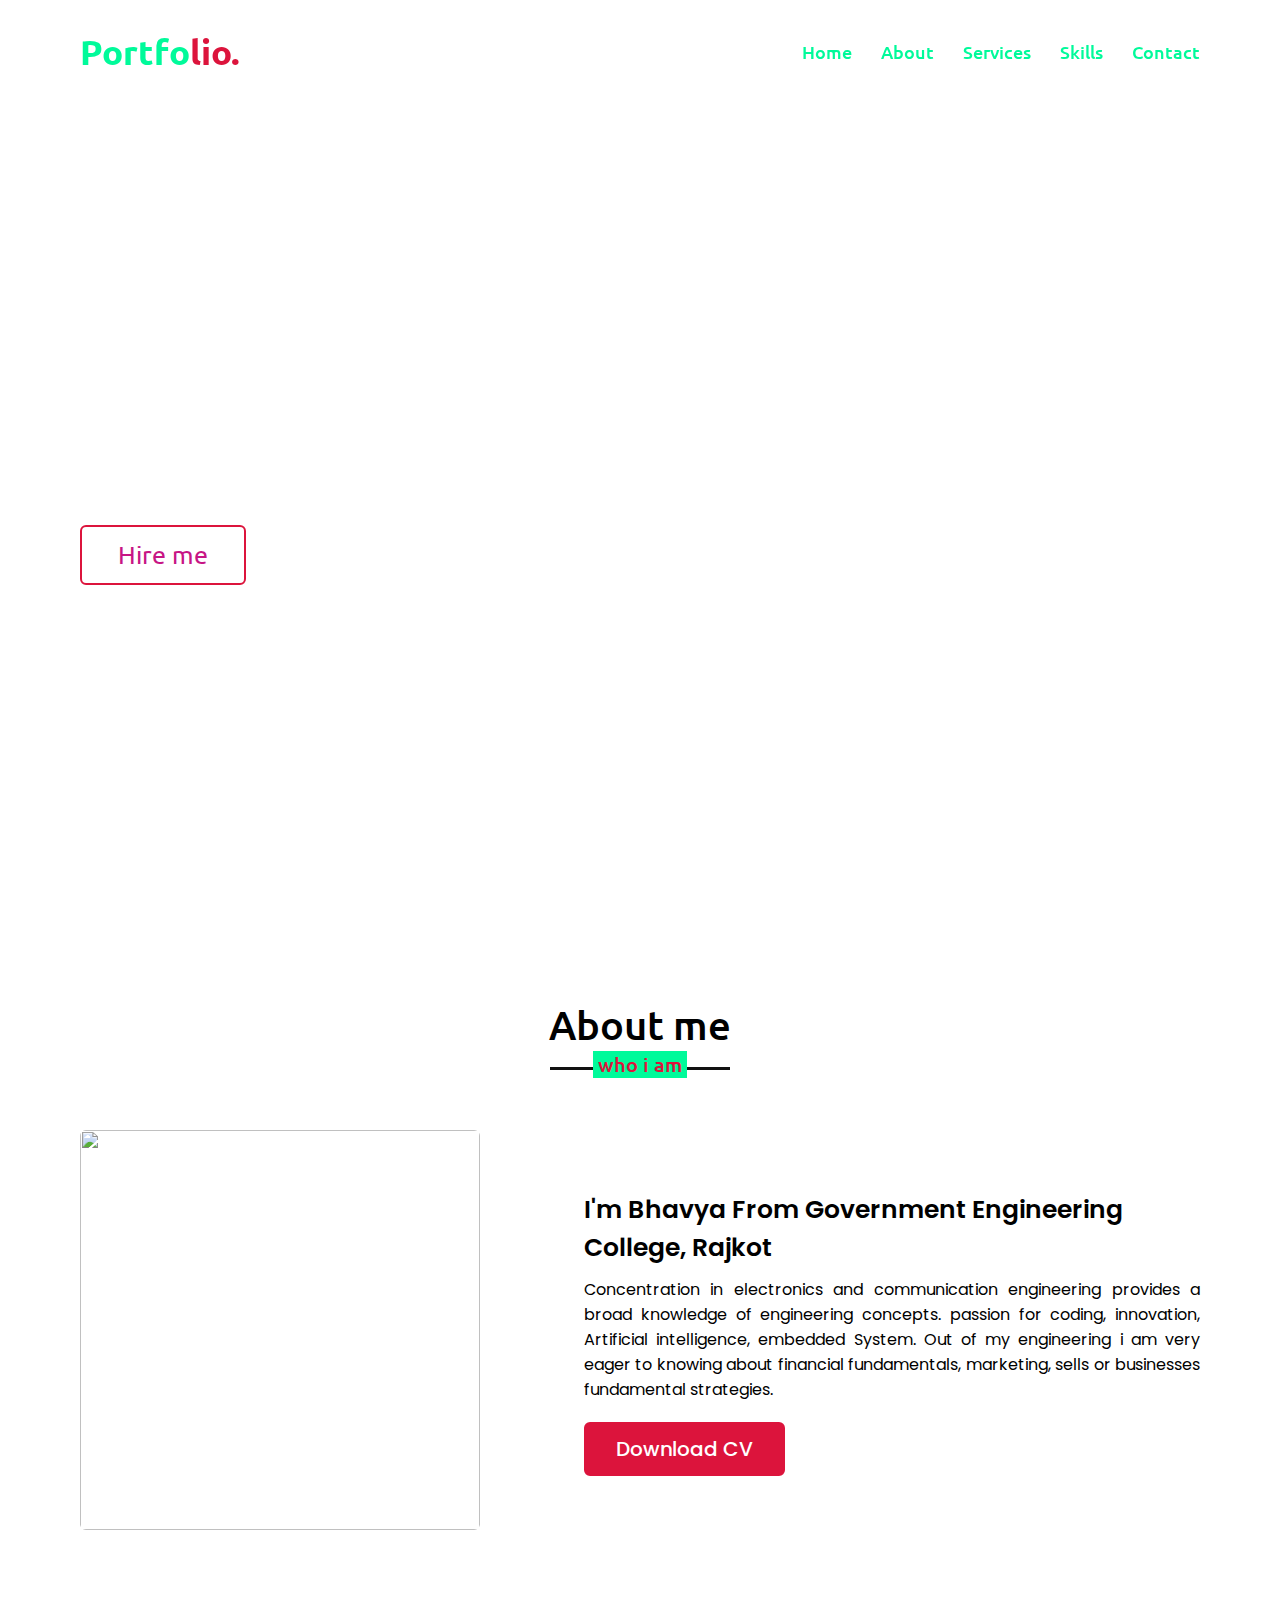
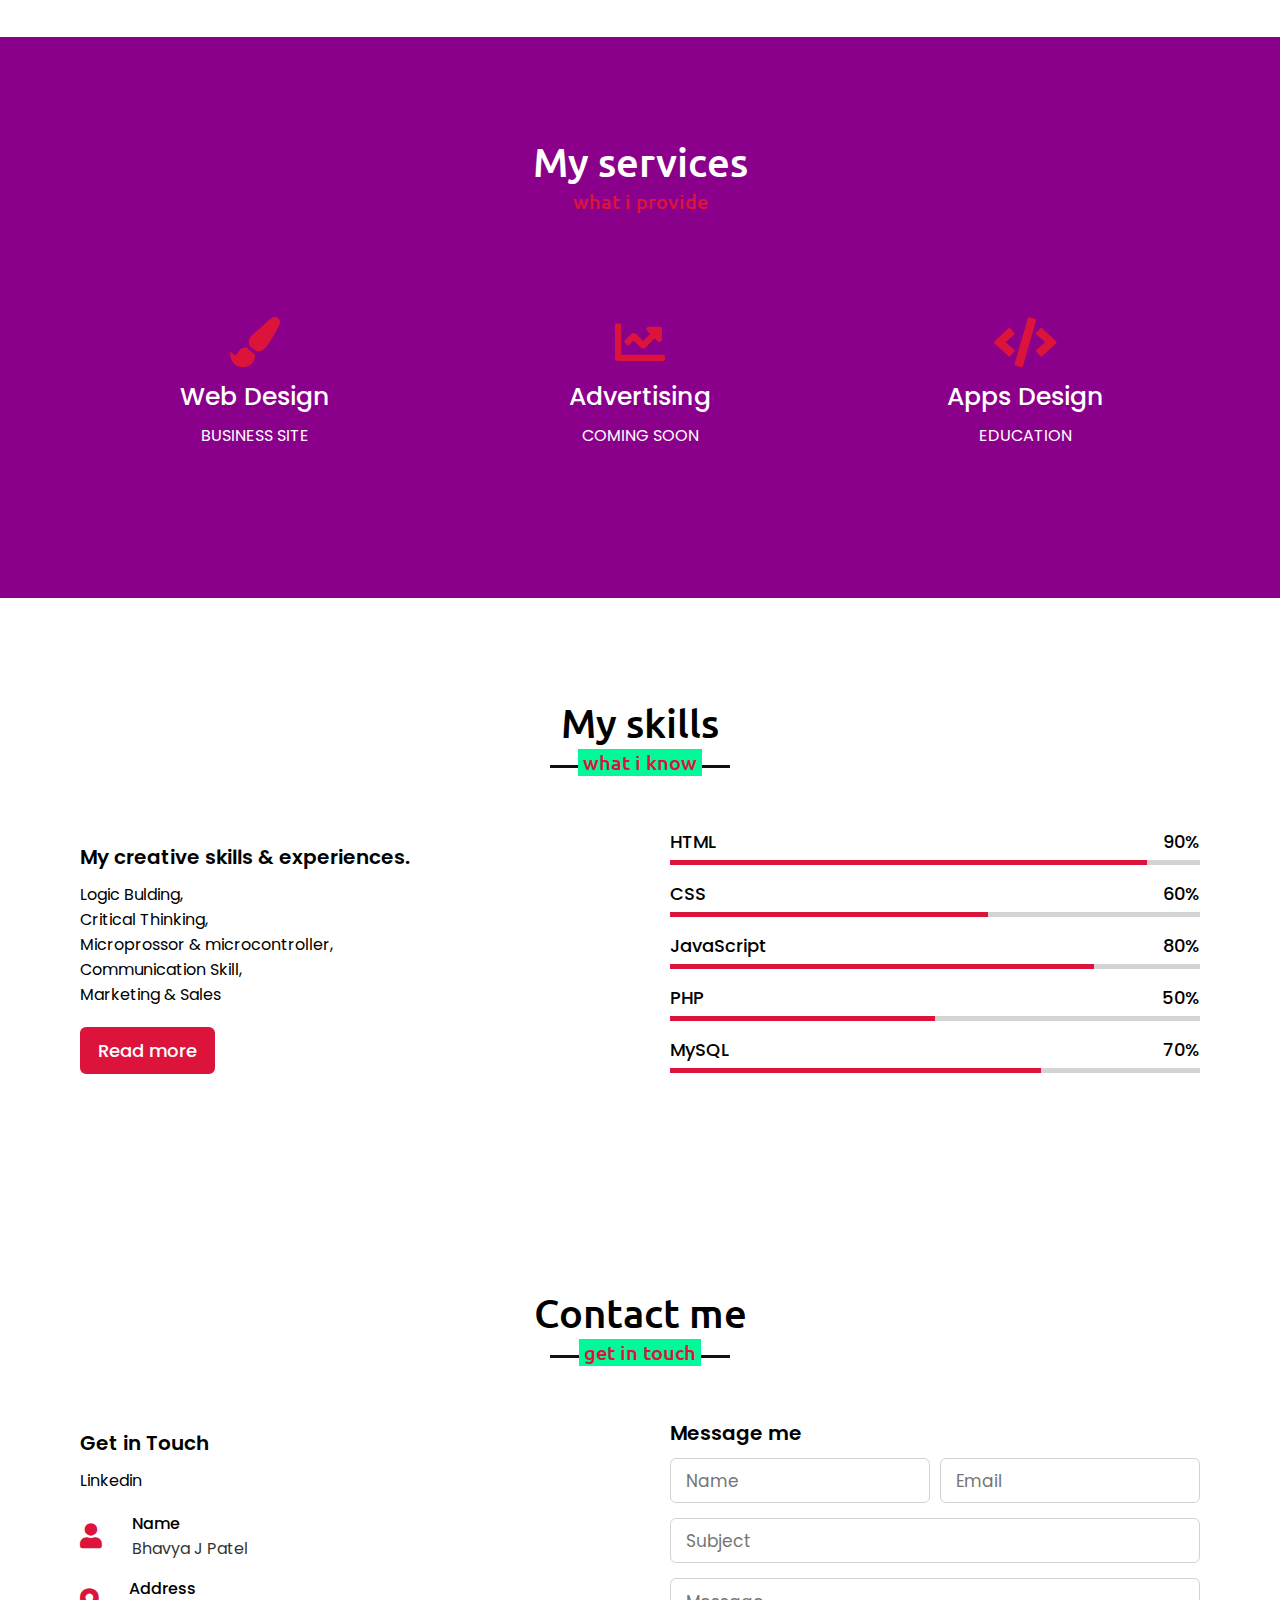
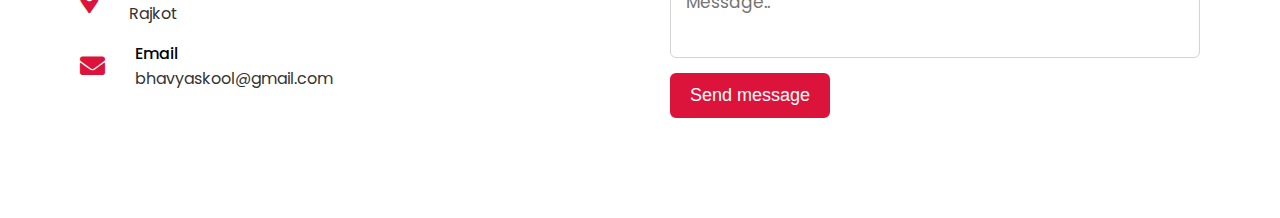
==== commit 0e9d4e57: "Update index.html" ====
--- a/index.html
+++ b/index.html
@@ -54,7 +54,7 @@
                     <img src="https://avatars.githubusercontent.com/u/85954191?v=4" alt="">
                 </div>
                 <div class="column right">
-                    <div class="text">I'm Bhavya and I'm a <span class="typing-2"></span></div>
+                    <div class="text">I'm Bhavya From Government Engineering College, Rajkot<span class="typing-2"></span></div>
                     <p>Concentration in electronics and communication engineering provides a broad knowledge of engineering concepts.
 passion for coding, innovation, Artificial intelligence, embedded System.
 
@@ -103,7 +103,11 @@
             <div class="skills-content">
                 <div class="column left">
                     <div class="text">My creative skills & experiences.</div>
-                    <p>Logic Bulding,Critical Thinking,Microprossor & microcontroller,Communication Skill,Marketing & Sales</p>
+                    <p>Logic Bulding,</p>
+                    <p>Critical Thinking,</p>
+                    <p>Microprossor & microcontroller,</p>
+                    <p>Communication Skill,</p>
+                    <p>Marketing & Sales</p>
                     <a href="#">Read more</a>
                 </div>
                 <div class="column right">
--- a/style.css
+++ b/style.css
@@ -161,9 +161,9 @@
 /* home section styling */
 .home{
     display: flex;
-    background: url("https://wallpaperset.com/w/full/f/7/0/26106.jpg") no-repeat center;
+    background: url("https://wallpaperaccess.com/full/3592477.png") no-repeat center;
     height: 100vh;
-    color:#C0C0C0;
+    color:#FFFFFF;
     min-height: 500px;
     background-size: cover;
     background-attachment: fixed;
